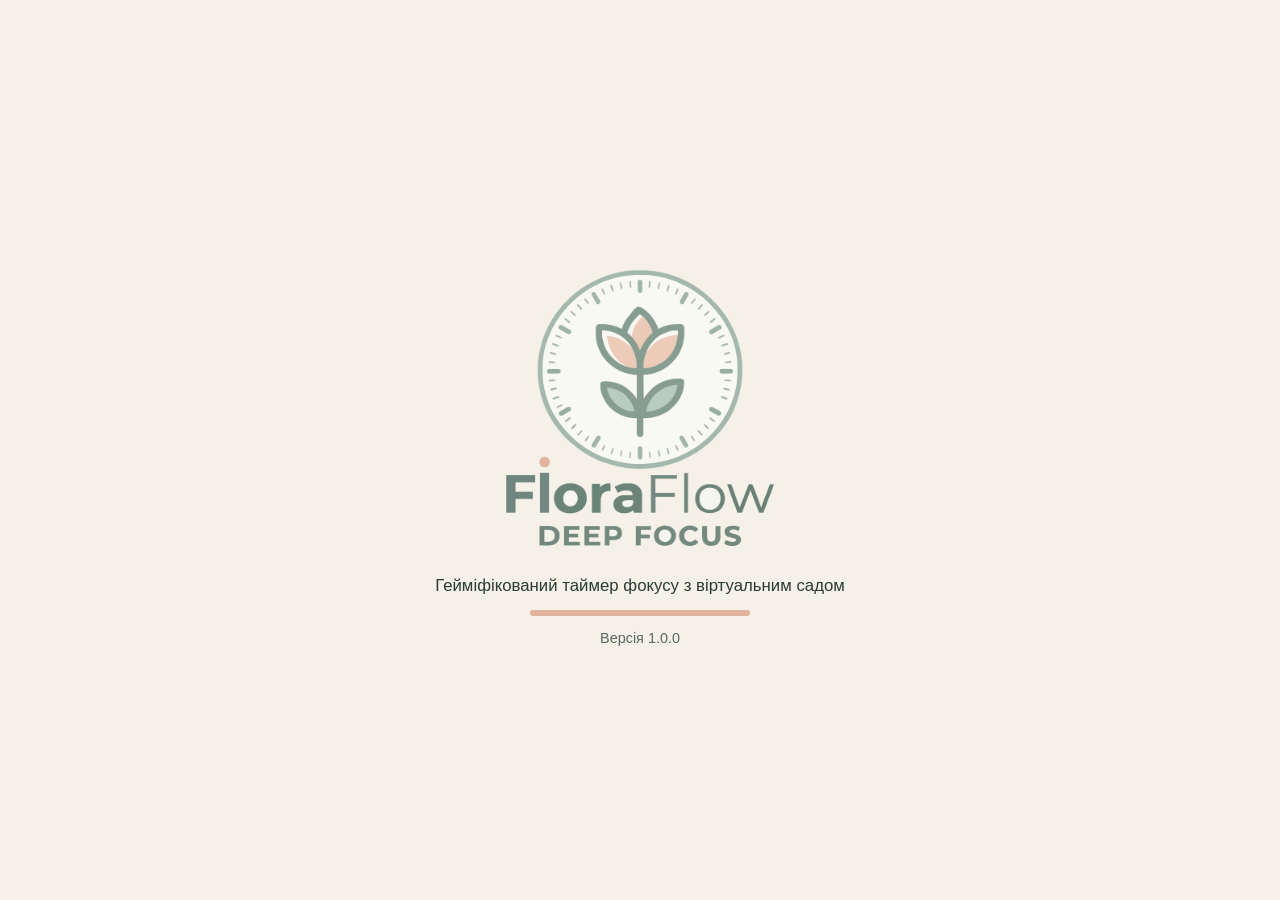
==== index.html @ 0588728b "Adds base of the site" ====
<!DOCTYPE html>
<html lang="uk">
<head>
  <meta charset="UTF-8">
  <meta name="viewport" content="width=device-width, initial-scale=1">
  <title>FloraFlow – Deep Focus</title>
  <link rel="icon" type="image/png" href="icon.png">
  <link rel="stylesheet" href="style.css">
</head>
<body>
  <section id="splash" class="splash" aria-live="polite">
    <img src="logo.png" alt="FloraFlow Deep Focus" class="splash-logo">
    <p class="splash-sub">Гейміфікований таймер фокусу з віртуальним садом</p>
    <div class="progress" aria-hidden="true"><span></span></div>
    <p class="splash-ver">Версія 1.0.0</p>
  </section>

  <main id="main" class="main hidden">
    <header class="bar">
      <div class="bar-left">
        <img src="icon.png" alt="" class="bar-icon">
        <img src="wordmark.png" alt="FloraFlow" class="bar-logo">
      </div>
      <button id="theme-toggle" class="btn theme-btn" aria-label="Змінити тему">🌙</button>
    </header>

    <div class="content">
      <section class="card">
        <h2>Сесія фокусу</h2>
        <p class="hint">Завершена сесія поливає рослину. Чотири сесії – і з паростка розквітне тюльпан.</p>
        <div class="focus">
          <div class="plant" id="plant" aria-live="polite"></div>
          <div class="timer-box">
            <div id="time" class="time" role="timer">25:00</div>
            <div class="btns">
              <button id="start" class="btn primary">Старт</button>
              <button id="reset" class="btn">Скинути</button>
              <button id="demo" class="btn" title="Завершити сесію одразу (для демонстрації)">Завершити (демо)</button>
            </div>
          </div>
        </div>
        <p id="status" class="status">Сесій завершено: 0 · Стадія: насіння</p>
      </section>

      <section class="card about" id="about">
        <h2>Про застосунок</h2>
        <div class="about-row">
          <img src="icon.png" alt="" class="about-icon">
          <dl>
            <dt>Назва</dt><dd>FloraFlow – Deep Focus</dd>
            <dt>Версія</dt><dd>1.0.0</dd>
            <dt>Автор</dt><dd>Циганкова П. Д., гр. 621п</dd>
            <dt>Рік</dt><dd>2026</dd>
            <dt>Технології</dt><dd>HTML5, CSS3, JavaScript, SVG</dd>
          </dl>
        </div>
      </section>
    </div>
  </main>

  <script src="app.js"></script>
</body>
</html>
---- style.css ----
:root {
  --main: #6B847A;
  --accent: #E1B49D;
  --bg: #F5F1E8;
  --text: #2A3B34;
  --card: #FBFAF5;
  --line: #D9D9CC;
  --leaf: #BACBBF;
  --petal: #ECCBB8;
}

@media (prefers-color-scheme: dark) {
  :root:not(.light) { 
    --bg: #1E2A25; 
    --text: #F5F1E8; 
    --card: #263630; 
    --line: #3C4F47; 
    --main: #A5B8AD; 
  }
}

html.dark {
  --bg: #1E2A25; 
  --text: #F5F1E8; 
  --card: #263630; 
  --line: #3C4F47; 
  --main: #A5B8AD;
}

* { box-sizing: border-box; }
body { margin: 0; font-family: "Segoe UI", Roboto, Arial, sans-serif; background: var(--bg); color: var(--text); transition: background 0.3s, color 0.3s; }
.hidden { display: none !important; }

.splash { min-height: 100vh; display: flex; flex-direction: column; align-items: center; justify-content: center; gap: 14px;
  background: var(--bg); transition: opacity .5s ease; }
.splash.fade { opacity: 0; }
.splash-logo { width: min(300px, 62vw); animation: pop .8s ease both; border-radius: 24px; }
.splash-sub { margin: 0; font-size: 1.05rem; }
.splash-ver { margin: 0; font-size: .9rem; opacity: .75; }
.progress { width: 220px; height: 6px; border-radius: 3px; background: var(--line); overflow: hidden; }
.progress span { display: block; height: 100%; width: 0; background: var(--accent); animation: load 2s linear forwards; }
@keyframes load { to { width: 100%; } }
@keyframes pop { from { opacity: 0; transform: scale(.92); } to { opacity: 1; transform: none; } }

.bar { background: var(--card); border-bottom: 3px solid var(--accent); padding: 8px 24px; display: flex; align-items: center; justify-content: space-between; }
.bar-left { display: flex; align-items: center; gap: 12px; }
.bar-icon { height: 44px; display: block; }
.bar-logo { height: 36px; display: block; }
.theme-btn { padding: 6px 12px; font-size: 1.1rem; border-radius: 8px; }

.content { max-width: 760px; margin: 24px auto; padding: 0 16px; display: grid; gap: 20px; }
.card { background: var(--card); border: 1px solid var(--line); border-radius: 14px; padding: 20px 24px; }
h2 { margin: 0 0 8px; font-size: 1.25rem; color: var(--text); }
.hint { margin: 0 0 12px; opacity: .8; }
.focus { display: flex; gap: 28px; align-items: center; flex-wrap: wrap; }
.plant { width: 150px; height: 190px; flex: none; background: var(--bg); border: 1px solid var(--line); border-radius: 14px; }
.plant svg { width: 100%; height: 100%; display: block; }
.timer-box { flex: 1; min-width: 220px; }
.time { font-size: 3.4rem; font-weight: 700; letter-spacing: 2px; font-variant-numeric: tabular-nums; }
.btns { display: flex; gap: 8px; flex-wrap: wrap; margin-top: 10px; }
.btn { font: inherit; padding: 9px 16px; border-radius: 10px; border: 1px solid var(--main); background: transparent; color: var(--text); cursor: pointer; transition: background 0.2s; }
.btn.primary { background: var(--text); color: var(--bg); border-color: var(--text); font-weight: 600; }
.btn:focus-visible { outline: 3px solid var(--accent); outline-offset: 2px; }
.status { margin: 14px 0 0; font-weight: 600; }
.status.ok { color: var(--main); }
.about-row { display: flex; gap: 20px; align-items: center; }
.about-icon { width: 84px; height: 84px; flex: none; }
dl { margin: 0; display: grid; grid-template-columns: max-content 1fr; gap: 4px 16px; }
dt { opacity: .75; } dd { margin: 0; font-weight: 600; }
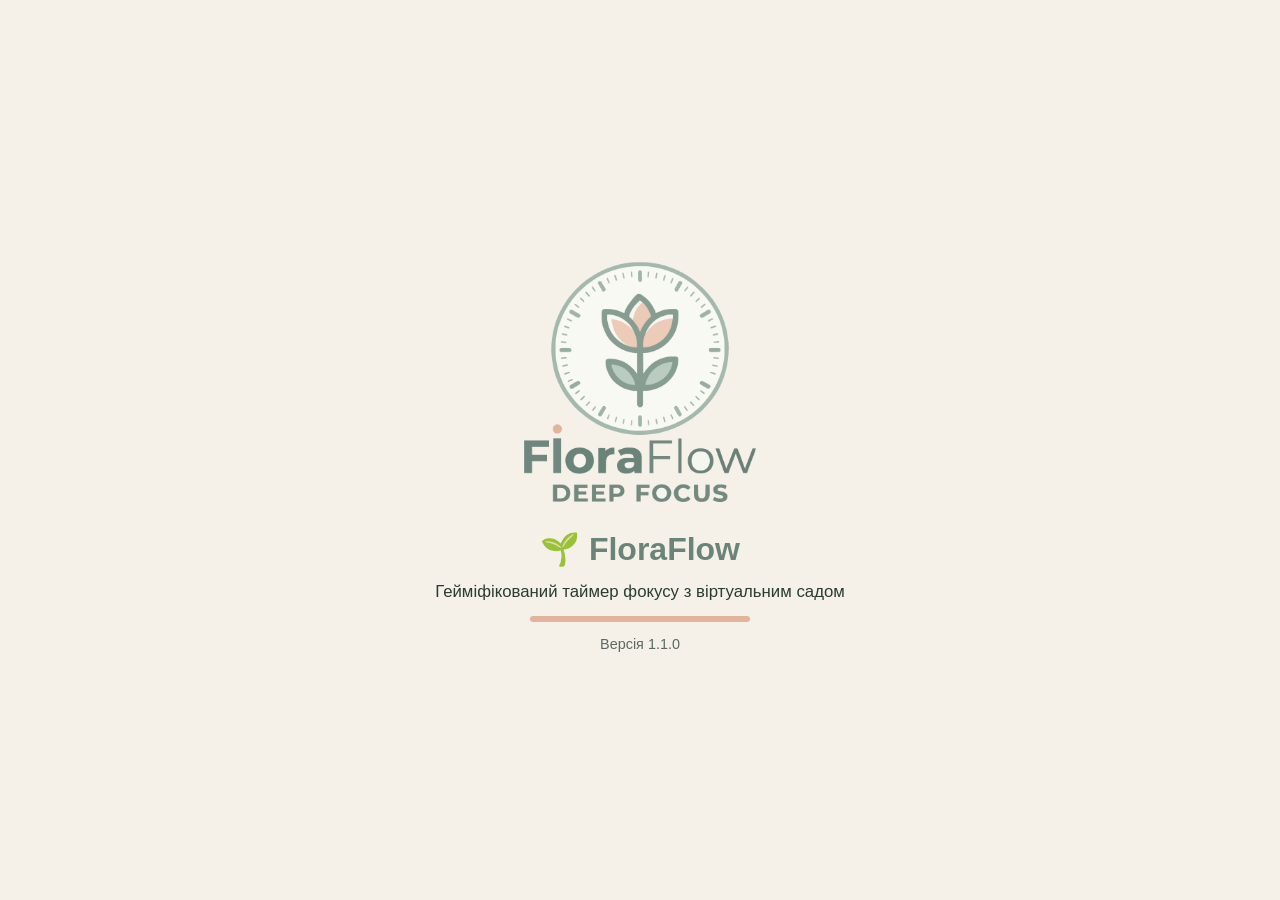
==== commit b453c8ec: "add navigation" ====
--- a/index.html
+++ b/index.html
@@ -1,63 +1,229 @@
-<!DOCTYPE html>
-<html lang="uk">
-<head>
-  <meta charset="UTF-8">
-  <meta name="viewport" content="width=device-width, initial-scale=1">
-  <title>FloraFlow – Deep Focus</title>
-  <link rel="icon" type="image/png" href="icon.png">
-  <link rel="stylesheet" href="style.css">
-</head>
-<body>
-  <section id="splash" class="splash" aria-live="polite">
-    <img src="logo.png" alt="FloraFlow Deep Focus" class="splash-logo">
-    <p class="splash-sub">Гейміфікований таймер фокусу з віртуальним садом</p>
-    <div class="progress" aria-hidden="true"><span></span></div>
-    <p class="splash-ver">Версія 1.0.0</p>
-  </section>
-
-  <main id="main" class="main hidden">
-    <header class="bar">
-      <div class="bar-left">
-        <img src="icon.png" alt="" class="bar-icon">
-        <img src="wordmark.png" alt="FloraFlow" class="bar-logo">
-      </div>
-      <button id="theme-toggle" class="btn theme-btn" aria-label="Змінити тему">🌙</button>
-    </header>
-
-    <div class="content">
-      <section class="card">
-        <h2>Сесія фокусу</h2>
-        <p class="hint">Завершена сесія поливає рослину. Чотири сесії – і з паростка розквітне тюльпан.</p>
-        <div class="focus">
-          <div class="plant" id="plant" aria-live="polite"></div>
-          <div class="timer-box">
-            <div id="time" class="time" role="timer">25:00</div>
-            <div class="btns">
-              <button id="start" class="btn primary">Старт</button>
-              <button id="reset" class="btn">Скинути</button>
-              <button id="demo" class="btn" title="Завершити сесію одразу (для демонстрації)">Завершити (демо)</button>
-            </div>
-          </div>
-        </div>
-        <p id="status" class="status">Сесій завершено: 0 · Стадія: насіння</p>
-      </section>
-
-      <section class="card about" id="about">
-        <h2>Про застосунок</h2>
-        <div class="about-row">
-          <img src="icon.png" alt="" class="about-icon">
-          <dl>
-            <dt>Назва</dt><dd>FloraFlow – Deep Focus</dd>
-            <dt>Версія</dt><dd>1.0.0</dd>
-            <dt>Автор</dt><dd>Циганкова П. Д., гр. 621п</dd>
-            <dt>Рік</dt><dd>2026</dd>
-            <dt>Технології</dt><dd>HTML5, CSS3, JavaScript, SVG</dd>
-          </dl>
-        </div>
-      </section>
-    </div>
-  </main>
-
-  <script src="app.js"></script>
-</body>
+<!DOCTYPE html>
+<html lang="uk">
+<head>
+    <meta charset="UTF-8">
+    <meta name="viewport" content="width=device-width, initial-scale=1">
+    <title>FloraFlow – Deep Focus</title>
+    <link rel="icon" type="image/png" href="icon.png">
+    <link rel="stylesheet" href="style.css">
+</head>
+<body>
+    <!-- Заставка (/splash) -->
+    <section id="splash" class="splash" aria-live="polite">
+        <img src="logo.png" alt="FloraFlow Deep Focus" class="splash-logo">
+        <div class="splash-fallback">🌱 FloraFlow</div>
+        <p class="splash-sub">Гейміфікований таймер фокусу з віртуальним садом</p>
+        <div class="progress" aria-hidden="true"><span></span></div>
+        <p class="splash-ver">Версія 1.1.0</p>
+    </section>
+
+    <!-- Основний застосунок -->
+    <div id="app" class="app hidden">
+        <header class="bar">
+            <div class="bar-left">
+                <img src="icon.png" alt="" class="bar-icon">
+                <span class="bar-title">FloraFlow</span>
+            </div>
+            <div class="bar-actions">
+                <button id="theme-toggle" class="icon-btn" aria-label="Змінити тему" title="Змінити тему">🌙</button>
+                <button id="nav-settings" class="icon-btn" aria-label="Налаштування" title="Налаштування">⚙️</button>
+            </div>
+        </header>
+
+        <main class="content">
+            <!-- 1. РОЗДІЛ «ФОКУС» (/home) -->
+            <section id="view-home" class="view">
+                <!-- Error State: Перервана сесія (REQ-UX-06/07) -->
+                <div id="interrupted-state" class="card state-card error-box hidden">
+                    <h3>Сесію було перервано</h3>
+                    <p id="interrupted-text">Вкладку закрили, але прогрес збережено: лишилось 12:40</p>
+                    <div class="state-actions">
+                        <button id="btn-resume-interrupted" class="btn primary">Продовжити сесію</button>
+                        <button id="btn-discard-interrupted" class="btn">Почати заново</button>
+                    </div>
+                    <p class="no-penalty">Рослина не втрачається і штрафу немає</p>
+                </div>
+
+                <!-- Основний хаб таймера -->
+                <div id="focus-hub" class="card">
+                    <div class="card-header">
+                        <h2>Сесія фокусу</h2>
+                        <div class="duration-pills" role="group" aria-label="Вибір тривалості сесії">
+                            <button class="pill" data-min="15">15 хв</button>
+                            <button class="pill active" data-min="25">25 хв</button>
+                            <button class="pill" data-min="50">50 хв</button>
+                        </div>
+                    </div>
+                    <p class="hint">Кожна завершена сесія поливає поточну рослину (4 етапи до квітки).</p>
+
+                    <div class="focus">
+                        <div class="plant" id="plant" aria-live="polite"></div>
+                        <div class="timer-box">
+                            <div id="time" class="time" role="timer">25:00</div>
+                            <div class="btns">
+                                <button id="start" class="btn primary">Почати</button>
+                                <button id="reset" class="btn">Скинути</button>
+                                <button id="demo" class="btn subtle" title="Завершити сесію одразу (для демонстрації)">+1 етап (демо)</button>
+                            </div>
+                        </div>
+                    </div>
+                    <p id="status" class="status">Етап росту: 0 / 4 · Стадія: насіння</p>
+                </div>
+
+                <!-- Екран завершення та росту рослини -->
+                <div id="completion-card" class="card completion-card hidden">
+                    <div id="completion-plant" class="plant-celebrate"></div>
+                    <h3 id="completion-title">Сесію завершено!</h3>
+                    <p id="completion-desc">Рослина отримала воду та підросла.</p>
+                    <div class="state-actions">
+                        <button id="btn-next-session" class="btn primary">Ще сесію</button>
+                        <button id="btn-go-garden" class="btn">Переглянути сад</button>
+                    </div>
+                </div>
+            </section>
+
+            <!-- 2. РОЗДІЛ «САД» (/garden) -->
+            <section id="view-garden" class="view hidden">
+                <div class="card">
+                    <div class="card-header">
+                        <h2>Мій сад</h2>
+                        <span id="garden-count" class="badge">0 рослин</span>
+                    </div>
+
+                    <!-- Empty State: Порожній сад -->
+                    <div id="garden-empty" class="empty-state">
+                        <div class="empty-sprout">🌱</div>
+                        <h3>Тут ще порожньо</h3>
+                        <p>Заверши першу сесію фокусу — і в саду почне рости твоя перша рослина.</p>
+                        <button class="btn primary go-focus-btn">Почати сесію</button>
+                    </div>
+
+                    <!-- Сітка вирощених та активної рослин -->
+                    <div id="garden-grid" class="garden-grid hidden"></div>
+                </div>
+            </section>
+
+            <!-- 3. РОЗДІЛ «СТАТИСТИКА» (/stats) -->
+            <section id="view-stats" class="view hidden">
+                <div class="card">
+                    <div class="card-header">
+                        <h2>Тижнева статистика</h2>
+                        <span id="stats-total" class="badge">0 хв за тиждень</span>
+                    </div>
+                    <p class="hint">Приватна статистика прогресу. Дані зберігаються лише на вашому пристрої.</p>
+
+                    <!-- Empty State: Порожня статистика -->
+                    <div id="stats-empty" class="empty-state">
+                        <div class="empty-sprout">📊</div>
+                        <h3>Даних ще немає</h3>
+                        <p>Почни першу сесію, щоб побачити свій ритм фокусу протягом тижня.</p>
+                        <button class="btn primary go-focus-btn">Почни першу сесію</button>
+                    </div>
+
+                    <!-- Графік хвилин фокусу по днях -->
+                    <div id="stats-chart-wrap" class="chart-wrap hidden">
+                        <div id="stats-bars" class="bars" aria-label="Графік хвилин фокусу за 7 днів"></div>
+                    </div>
+                </div>
+            </section>
+
+            <!-- 4. РОЗДІЛ «НАЛАШТУВАННЯ» (/settings) -->
+            <section id="view-settings" class="view hidden">
+                <div class="card">
+                    <div class="card-header">
+                        <h2>Налаштування</h2>
+                        <button id="btn-close-settings" class="btn subtle">← Назад</button>
+                    </div>
+
+                    <div class="settings-list">
+                        <div class="setting-item">
+                            <div>
+                                <strong>Тривалість за замовчуванням</strong>
+                                <p class="setting-desc">Застосовується до кожної нової сесії</p>
+                            </div>
+                            <div class="duration-pills" id="settings-duration">
+                                <button class="pill" data-min="15">15 хв</button>
+                                <button class="pill active" data-min="25">25 хв</button>
+                                <button class="pill" data-min="50">50 хв</button>
+                            </div>
+                        </div>
+
+                        <div class="setting-item">
+                            <div>
+                                <strong>Звук сповіщень</strong>
+                                <p class="setting-desc">М'який звуковий сигнал після завершення таймера</p>
+                            </div>
+                            <label class="switch">
+                                <input type="checkbox" id="toggle-sound" checked>
+                                <span class="slider"></span>
+                            </label>
+                        </div>
+
+                        <div class="setting-item">
+                            <div>
+                                <strong>Системні сповіщення</strong>
+                                <p class="setting-desc">Нагадування браузера про завершення сесії</p>
+                            </div>
+                            <label class="switch">
+                                <input type="checkbox" id="toggle-notif">
+                                <span class="slider"></span>
+                            </label>
+                        </div>
+
+                        <!-- Error State: Сповіщення заблоковано -->
+                        <div id="notif-error" class="error-box hidden">
+                            <strong>Сповіщення заблоковано</strong>
+                            <p>Браузер не дозволяє показувати сповіщення. Таймер працюватиме, але про кінець сесії не нагадає.</p>
+                            <button id="btn-notif-help" class="btn">Як увімкнути</button>
+                            <p id="notif-help-text" class="help-text hidden">
+                                Натисніть на іконку замка 🔒 або налаштувань зліва від адреси сайту в браузері → знайдіть пункт «Сповіщення» → оберіть «Дозволити» та оновіть сторінку.
+                            </p>
+                        </div>
+                    </div>
+                </div>
+
+                <!-- Підекрани 2 рівня: Про застосунок -->
+                <div class="card about" id="about">
+                    <h2>Про застосунок</h2>
+                    <div class="about-row">
+                        <img src="icon.png" alt="" class="about-icon">
+                        <dl>
+                            <dt>Назва</dt>
+                            <dd>FloraFlow – Deep Focus</dd>
+                            <dt>Версія</dt>
+                            <dd>1.1.0 (Lab 3 IA & Flows)</dd>
+                            <dt>Автор</dt>
+                            <dd>Циганкова П. Д., гр. 621п</dd>
+                            <dt>Рік</dt>
+                            <dd>2026</dd>
+                            <dt>Технології</dt>
+                            <dd>HTML5, CSS3, JavaScript, SVG, LocalStorage</dd>
+                        </dl>
+                    </div>
+                </div>
+            </section>
+        </main>
+
+        <!-- Нижня панель вкладок (Tab Bar) -->
+        <nav class="tab-bar" aria-label="Основна навігація">
+            <button class="tab-btn active" data-tab="home">
+                <span class="tab-icon">⏱️</span>
+                <span>Фокус</span>
+            </button>
+            <button class="tab-btn" data-tab="garden">
+                <span class="tab-icon">🌿</span>
+                <span>Сад</span>
+            </button>
+            <button class="tab-btn" data-tab="stats">
+                <span class="tab-icon">📈</span>
+                <span>Статистика</span>
+            </button>
+        </nav>
+    </div>
+
+    <!-- Тост-підтвердження автозбереження -->
+    <div id="toast" class="toast" role="status" aria-live="polite">Зміни збережено</div>
+
+    <script src="app.js"></script>
+</body>
 </html>
--- a/style.css
+++ b/style.css
@@ -1,69 +1,730 @@
-:root {
-  --main: #6B847A;
-  --accent: #E1B49D;
-  --bg: #F5F1E8;
-  --text: #2A3B34;
-  --card: #FBFAF5;
-  --line: #D9D9CC;
-  --leaf: #BACBBF;
-  --petal: #ECCBB8;
-}
-
-@media (prefers-color-scheme: dark) {
-  :root:not(.light) { 
-    --bg: #1E2A25; 
-    --text: #F5F1E8; 
-    --card: #263630; 
-    --line: #3C4F47; 
-    --main: #A5B8AD; 
-  }
-}
-
-html.dark {
-  --bg: #1E2A25; 
-  --text: #F5F1E8; 
-  --card: #263630; 
-  --line: #3C4F47; 
-  --main: #A5B8AD;
-}
-
-* { box-sizing: border-box; }
-body { margin: 0; font-family: "Segoe UI", Roboto, Arial, sans-serif; background: var(--bg); color: var(--text); transition: background 0.3s, color 0.3s; }
-.hidden { display: none !important; }
-
-.splash { min-height: 100vh; display: flex; flex-direction: column; align-items: center; justify-content: center; gap: 14px;
-  background: var(--bg); transition: opacity .5s ease; }
-.splash.fade { opacity: 0; }
-.splash-logo { width: min(300px, 62vw); animation: pop .8s ease both; border-radius: 24px; }
-.splash-sub { margin: 0; font-size: 1.05rem; }
-.splash-ver { margin: 0; font-size: .9rem; opacity: .75; }
-.progress { width: 220px; height: 6px; border-radius: 3px; background: var(--line); overflow: hidden; }
-.progress span { display: block; height: 100%; width: 0; background: var(--accent); animation: load 2s linear forwards; }
-@keyframes load { to { width: 100%; } }
-@keyframes pop { from { opacity: 0; transform: scale(.92); } to { opacity: 1; transform: none; } }
-
-.bar { background: var(--card); border-bottom: 3px solid var(--accent); padding: 8px 24px; display: flex; align-items: center; justify-content: space-between; }
-.bar-left { display: flex; align-items: center; gap: 12px; }
-.bar-icon { height: 44px; display: block; }
-.bar-logo { height: 36px; display: block; }
-.theme-btn { padding: 6px 12px; font-size: 1.1rem; border-radius: 8px; }
-
-.content { max-width: 760px; margin: 24px auto; padding: 0 16px; display: grid; gap: 20px; }
-.card { background: var(--card); border: 1px solid var(--line); border-radius: 14px; padding: 20px 24px; }
-h2 { margin: 0 0 8px; font-size: 1.25rem; color: var(--text); }
-.hint { margin: 0 0 12px; opacity: .8; }
-.focus { display: flex; gap: 28px; align-items: center; flex-wrap: wrap; }
-.plant { width: 150px; height: 190px; flex: none; background: var(--bg); border: 1px solid var(--line); border-radius: 14px; }
-.plant svg { width: 100%; height: 100%; display: block; }
-.timer-box { flex: 1; min-width: 220px; }
-.time { font-size: 3.4rem; font-weight: 700; letter-spacing: 2px; font-variant-numeric: tabular-nums; }
-.btns { display: flex; gap: 8px; flex-wrap: wrap; margin-top: 10px; }
-.btn { font: inherit; padding: 9px 16px; border-radius: 10px; border: 1px solid var(--main); background: transparent; color: var(--text); cursor: pointer; transition: background 0.2s; }
-.btn.primary { background: var(--text); color: var(--bg); border-color: var(--text); font-weight: 600; }
-.btn:focus-visible { outline: 3px solid var(--accent); outline-offset: 2px; }
-.status { margin: 14px 0 0; font-weight: 600; }
-.status.ok { color: var(--main); }
-.about-row { display: flex; gap: 20px; align-items: center; }
-.about-icon { width: 84px; height: 84px; flex: none; }
-dl { margin: 0; display: grid; grid-template-columns: max-content 1fr; gap: 4px 16px; }
-dt { opacity: .75; } dd { margin: 0; font-weight: 600; }+:root {
+    --main: #6B847A;
+    --accent: #E1B49D;
+    --error: #C85A48;
+    --error-bg: #FDF3F1;
+    --bg: #F5F1E8;
+    --text: #2A3B34;
+    --card: #FBFAF5;
+    --line: #D9D9CC;
+    --leaf: #BACBBF;
+    --petal: #ECCBB8;
+}
+
+@media (prefers-color-scheme: dark) {
+    :root:not(.light) {
+        --bg: #1E2A25;
+        --text: #F5F1E8;
+        --card: #263630;
+        --line: #3C4F47;
+        --main: #A5B8AD;
+        --error-bg: #3A2522;
+    }
+}
+
+html.dark {
+    --bg: #1E2A25;
+    --text: #F5F1E8;
+    --card: #263630;
+    --line: #3C4F47;
+    --main: #A5B8AD;
+    --error-bg: #3A2522;
+}
+
+* {
+    box-sizing: border-box;
+}
+
+body {
+    margin: 0;
+    font-family: "Segoe UI", Roboto, Arial, sans-serif;
+    background: var(--bg);
+    color: var(--text);
+    transition: background 0.3s, color 0.3s;
+    padding-bottom: 96px;
+}
+
+.hidden {
+    display: none !important;
+}
+
+/* Заставка (/splash) */
+.splash {
+    position: fixed;
+    inset: 0;
+    z-index: 100;
+    display: flex;
+    flex-direction: column;
+    align-items: center;
+    justify-content: center;
+    gap: 14px;
+    background: var(--bg);
+    transition: opacity .5s ease;
+}
+
+    .splash.fade {
+        opacity: 0;
+    }
+
+.splash-logo {
+    width: min(260px, 60vw);
+    animation: pop .8s ease both;
+    border-radius: 24px;
+}
+
+.splash-fallback {
+    font-size: 2rem;
+    font-weight: 700;
+    color: var(--main);
+}
+
+.splash-sub {
+    margin: 0;
+    font-size: 1.05rem;
+    text-align: center;
+    padding: 0 16px;
+}
+
+.splash-ver {
+    margin: 0;
+    font-size: .9rem;
+    opacity: .75;
+}
+
+.progress {
+    width: 220px;
+    height: 6px;
+    border-radius: 3px;
+    background: var(--line);
+    overflow: hidden;
+}
+
+    .progress span {
+        display: block;
+        height: 100%;
+        width: 0;
+        background: var(--accent);
+        animation: load 1.6s linear forwards;
+    }
+
+@keyframes load {
+    to {
+        width: 100%;
+    }
+}
+
+@keyframes pop {
+    from {
+        opacity: 0;
+        transform: scale(.92);
+    }
+
+    to {
+        opacity: 1;
+        transform: none;
+    }
+}
+
+/* Шапка */
+.bar {
+    background: var(--card);
+    border-bottom: 3px solid var(--accent);
+    padding: 10px 24px;
+    display: flex;
+    align-items: center;
+    justify-content: space-between;
+    position: sticky;
+    top: 0;
+    z-index: 20;
+}
+
+.bar-left {
+    display: flex;
+    align-items: center;
+    gap: 10px;
+}
+
+.bar-icon {
+    height: 38px;
+    width: 38px;
+    display: block;
+}
+
+.bar-title {
+    font-size: 1.25rem;
+    font-weight: 700;
+    letter-spacing: 0.3px;
+}
+
+.bar-actions {
+    display: flex;
+    gap: 8px;
+    align-items: center;
+}
+
+/* Кнопки-іконки в шапці (Місяць / Налаштування) */
+.icon-btn {
+    appearance: none;
+    background: var(--bg);
+    border: 1px solid var(--line);
+    color: var(--text);
+    border-radius: 12px;
+    width: 40px;
+    height: 40px;
+    display: inline-flex;
+    align-items: center;
+    justify-content: center;
+    font-size: 1.15rem;
+    cursor: pointer;
+    transition: background 0.2s, border-color 0.2s, transform 0.1s;
+}
+
+    .icon-btn:hover {
+        border-color: var(--main);
+        background: var(--card);
+    }
+
+    .icon-btn.active {
+        background: var(--main);
+        color: #fff;
+        border-color: var(--main);
+    }
+
+    .icon-btn:active {
+        transform: scale(0.95);
+    }
+
+/* Основний контейнер та картки */
+.content {
+    max-width: 720px;
+    margin: 24px auto;
+    padding: 0 16px;
+    display: grid;
+    gap: 20px;
+}
+
+.card {
+    background: var(--card);
+    border: 1px solid var(--line);
+    border-radius: 16px;
+    padding: 22px 24px;
+}
+
+.card-header {
+    display: flex;
+    align-items: center;
+    justify-content: space-between;
+    flex-wrap: wrap;
+    gap: 12px;
+    margin-bottom: 10px;
+}
+
+h2 {
+    margin: 0;
+    font-size: 1.25rem;
+}
+
+h3 {
+    margin: 0 0 8px;
+    font-size: 1.15rem;
+}
+
+.hint {
+    margin: 0 0 16px;
+    opacity: .8;
+    font-size: 0.95rem;
+}
+
+.badge {
+    background: var(--bg);
+    border: 1px solid var(--line);
+    padding: 5px 12px;
+    border-radius: 99px;
+    font-size: 0.85rem;
+    font-weight: 600;
+}
+
+/* Пігулки вибору тривалості (15 / 25 / 50 хв) */
+.duration-pills {
+    display: flex;
+    gap: 6px;
+    flex-wrap: wrap;
+}
+
+.pill {
+    appearance: none;
+    font: inherit;
+    font-size: 0.88rem;
+    font-weight: 500;
+    padding: 6px 14px;
+    border-radius: 99px;
+    border: 1px solid var(--line);
+    background: var(--bg);
+    color: var(--text);
+    cursor: pointer;
+    transition: all 0.2s ease;
+}
+
+    .pill:hover:not(:disabled) {
+        border-color: var(--main);
+    }
+
+    .pill.active {
+        background: var(--main);
+        color: var(--card);
+        border-color: var(--main);
+        font-weight: 600;
+    }
+
+    .pill:disabled {
+        opacity: 0.5;
+        cursor: not-allowed;
+    }
+
+/* Основні кнопки дій */
+.btn {
+    appearance: none;
+    font: inherit;
+    padding: 9px 18px;
+    border-radius: 11px;
+    border: 1px solid var(--main);
+    background: transparent;
+    color: var(--text);
+    cursor: pointer;
+    transition: background 0.2s, border-color 0.2s, transform 0.1s;
+}
+
+    .btn:hover {
+        background: var(--bg);
+    }
+
+    .btn:active {
+        transform: scale(0.98);
+    }
+
+    .btn.primary {
+        background: var(--text);
+        color: var(--bg);
+        border-color: var(--text);
+        font-weight: 600;
+    }
+
+        .btn.primary:hover {
+            opacity: 0.92;
+            background: var(--text);
+        }
+
+    .btn.subtle {
+        border-color: var(--line);
+        opacity: 0.85;
+        font-size: 0.9rem;
+    }
+
+    .btn:focus-visible,
+    .pill:focus-visible,
+    .icon-btn:focus-visible,
+    .tab-btn:focus-visible {
+        outline: 3px solid var(--accent);
+        outline-offset: 2px;
+    }
+
+/* Хаб фокусу */
+.focus {
+    display: flex;
+    gap: 28px;
+    align-items: center;
+    flex-wrap: wrap;
+}
+
+.plant {
+    width: 150px;
+    height: 190px;
+    flex: none;
+    background: var(--bg);
+    border: 1px solid var(--line);
+    border-radius: 14px;
+    padding: 8px;
+}
+
+    .plant svg {
+        width: 100%;
+        height: 100%;
+        display: block;
+    }
+
+.timer-box {
+    flex: 1;
+    min-width: 220px;
+}
+
+.time {
+    font-size: 3.5rem;
+    font-weight: 700;
+    letter-spacing: 2px;
+    font-variant-numeric: tabular-nums;
+}
+
+.btns {
+    display: flex;
+    gap: 8px;
+    flex-wrap: wrap;
+    margin-top: 12px;
+}
+
+.status {
+    margin: 16px 0 0;
+    font-weight: 600;
+    font-size: 0.95rem;
+}
+
+    .status.ok {
+        color: var(--main);
+    }
+
+/* Екран завершення сесії */
+.completion-card {
+    text-align: center;
+    padding: 28px 24px;
+}
+
+.plant-celebrate {
+    width: 130px;
+    height: 160px;
+    margin: 0 auto 12px;
+    animation: pop 0.5s ease;
+}
+
+    .plant-celebrate svg {
+        width: 100%;
+        height: 100%;
+        display: block;
+    }
+
+.state-actions {
+    display: flex;
+    gap: 10px;
+    justify-content: center;
+    flex-wrap: wrap;
+    margin-top: 16px;
+}
+
+/* Empty та Error States */
+.empty-state {
+    text-align: center;
+    padding: 32px 16px;
+    border: 2px dashed var(--line);
+    border-radius: 14px;
+    margin-top: 8px;
+}
+
+.empty-sprout {
+    font-size: 2.5rem;
+    margin-bottom: 8px;
+}
+
+.empty-state p {
+    max-width: 380px;
+    margin: 0 auto 18px;
+    opacity: 0.85;
+}
+
+.error-box {
+    background: var(--error-bg);
+    border: 1.5px solid var(--error);
+    border-radius: 14px;
+    padding: 16px 20px;
+}
+
+    .error-box h3,
+    .error-box strong {
+        color: var(--error);
+    }
+
+.no-penalty {
+    font-size: 0.85rem;
+    opacity: 0.8;
+    margin: 12px 0 0;
+    text-align: center;
+}
+
+.help-text {
+    margin-top: 10px;
+    font-size: 0.9rem;
+    padding-top: 10px;
+    border-top: 1px solid var(--line);
+}
+
+/* Сітка та зменшені картки рослин у розділі «Сад» */
+.garden-grid {
+    display: grid;
+    grid-template-columns: repeat(auto-fill, minmax(145px, 1fr));
+    gap: 14px;
+    margin-top: 14px;
+}
+
+.garden-item {
+    background: var(--bg);
+    border: 1px solid var(--line);
+    border-radius: 14px;
+    padding: 12px 10px;
+    text-align: center;
+    display: flex;
+    flex-direction: column;
+    align-items: center;
+}
+
+    .garden-item.active-plant {
+        border: 2px solid var(--accent);
+    }
+
+    .garden-item svg {
+        width: 88px;
+        height: 112px;
+        display: block;
+        margin: 0 auto;
+    }
+
+.garden-item-title {
+    font-weight: 600;
+    font-size: 0.92rem;
+    margin-top: 8px;
+}
+
+.garden-item-sub {
+    font-size: 0.8rem;
+    opacity: 0.75;
+    margin-top: 2px;
+}
+
+/* Графік тижневої статистики */
+.chart-wrap {
+    margin-top: 16px;
+}
+
+.bars {
+    display: grid;
+    grid-template-columns: repeat(7, 1fr);
+    gap: 10px;
+    align-items: end;
+    height: 180px;
+    padding: 16px 8px 0;
+    background: var(--bg);
+    border-radius: 14px;
+    border: 1px solid var(--line);
+}
+
+.bar-col {
+    display: flex;
+    flex-direction: column;
+    align-items: center;
+    height: 100%;
+    justify-content: flex-end;
+    gap: 6px;
+    padding-bottom: 10px;
+}
+
+.bar-val {
+    font-size: 0.75rem;
+    font-weight: 600;
+    opacity: 0.85;
+}
+
+.bar-fill {
+    width: 65%;
+    max-width: 36px;
+    background: var(--main);
+    border-radius: 6px 6px 2px 2px;
+    min-height: 4px;
+    transition: height 0.4s ease;
+}
+
+.bar-col.today .bar-fill {
+    background: var(--accent);
+}
+
+.bar-day {
+    font-size: 0.85rem;
+    font-weight: 600;
+}
+
+/* Налаштування та перемикачі */
+.settings-list {
+    display: grid;
+    gap: 16px;
+}
+
+.setting-item {
+    display: flex;
+    align-items: center;
+    justify-content: space-between;
+    gap: 16px;
+    padding-bottom: 14px;
+    border-bottom: 1px solid var(--line);
+}
+
+    .setting-item:last-of-type {
+        border-bottom: none;
+        padding-bottom: 0;
+    }
+
+.setting-desc {
+    margin: 4px 0 0;
+    font-size: 0.85rem;
+    opacity: 0.75;
+}
+
+.switch {
+    position: relative;
+    display: inline-block;
+    width: 48px;
+    height: 26px;
+    flex: none;
+}
+
+    .switch input {
+        opacity: 0;
+        width: 0;
+        height: 0;
+    }
+
+.slider {
+    position: absolute;
+    cursor: pointer;
+    inset: 0;
+    background-color: var(--line);
+    transition: .3s;
+    border-radius: 26px;
+}
+
+    .slider:before {
+        position: absolute;
+        content: "";
+        height: 20px;
+        width: 20px;
+        left: 3px;
+        bottom: 3px;
+        background-color: var(--card);
+        transition: .3s;
+        border-radius: 50%;
+    }
+
+input:checked + .slider {
+    background-color: var(--main);
+}
+
+    input:checked + .slider:before {
+        transform: translateX(22px);
+    }
+
+/* Про застосунок */
+.about-row {
+    display: flex;
+    gap: 20px;
+    align-items: center;
+    flex-wrap: wrap;
+}
+
+.about-icon {
+    width: 72px;
+    height: 72px;
+    flex: none;
+}
+
+dl {
+    margin: 0;
+    display: grid;
+    grid-template-columns: max-content 1fr;
+    gap: 6px 16px;
+    font-size: 0.95rem;
+}
+
+dt {
+    opacity: .75;
+}
+
+dd {
+    margin: 0;
+    font-weight: 600;
+}
+
+/* Нижня панель вкладок (Tab Bar) */
+.tab-bar {
+    position: fixed;
+    bottom: 16px;
+    left: 50%;
+    transform: translateX(-50%);
+    width: min(460px, calc(100% - 32px));
+    background: var(--card);
+    border: 1.5px solid var(--line);
+    border-radius: 20px;
+    box-shadow: 0 8px 24px rgba(42, 59, 52, 0.08);
+    display: grid;
+    grid-template-columns: repeat(3, 1fr);
+    gap: 6px;
+    padding: 6px;
+    z-index: 30;
+}
+
+.tab-btn {
+    appearance: none;
+    background: transparent;
+    border: 1px solid transparent;
+    border-radius: 14px;
+    color: var(--text);
+    opacity: 0.72;
+    display: flex;
+    flex-direction: column;
+    align-items: center;
+    justify-content: center;
+    gap: 3px;
+    padding: 8px 10px;
+    font: inherit;
+    font-size: 0.85rem;
+    font-weight: 600;
+    cursor: pointer;
+    transition: background 0.2s ease, border-color 0.2s ease, opacity 0.2s ease, transform 0.1s ease;
+}
+
+    .tab-btn:hover {
+        opacity: 1;
+        background: var(--bg);
+    }
+
+    .tab-btn:active {
+        transform: scale(0.97);
+    }
+
+    .tab-btn.active {
+        opacity: 1;
+        background: var(--main);
+        color: var(--card);
+        border-color: var(--main);
+    }
+
+.tab-icon {
+    font-size: 1.2rem;
+    line-height: 1;
+}
+
+/* Тост-підтвердження автозбереження */
+.toast {
+    position: fixed;
+    bottom: 92px;
+    left: 50%;
+    transform: translateX(-50%) translateY(16px);
+    background: var(--text);
+    color: var(--bg);
+    padding: 10px 18px;
+    border-radius: 99px;
+    font-size: 0.9rem;
+    font-weight: 600;
+    opacity: 0;
+    pointer-events: none;
+    transition: opacity 0.25s ease, transform 0.25s ease;
+    z-index: 50;
+}
+
+.toast.show {
+        opacity: 1;
+        transform: translateX(-50%) translateY(0);
+}
